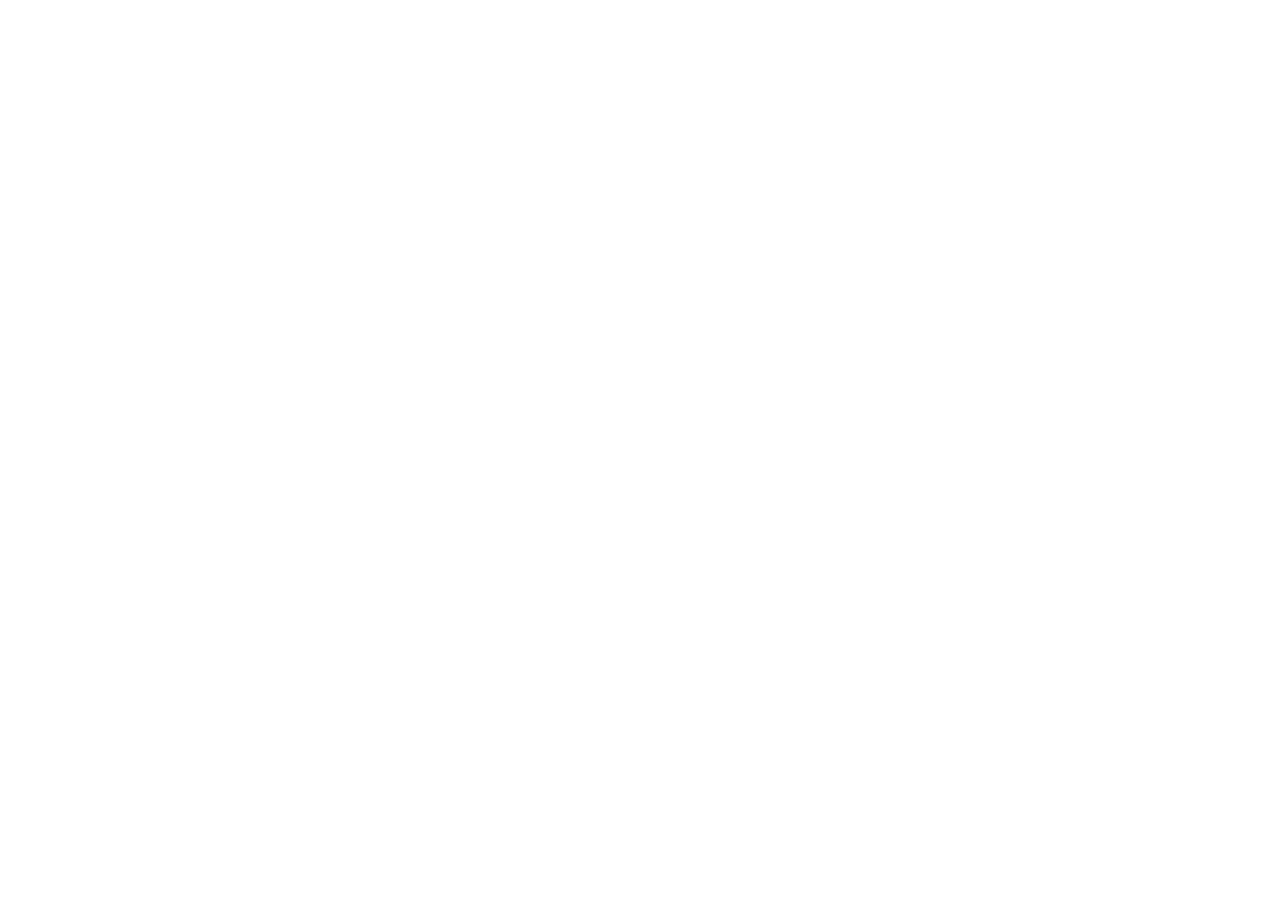
==== index.html @ fb7f4c0d "add initial HTML, CSS, and JavaScript files for project setup" ====
<!DOCTYPE html>
<html lang="Pt-BR">
<head>
    <meta charset="UTF-8">
    <meta name="viewport" content="width=device-width, initial-scale=1.0">
    <title>Felipe Santos | Login</title>
</head>
<body>
    
</body>
</html>
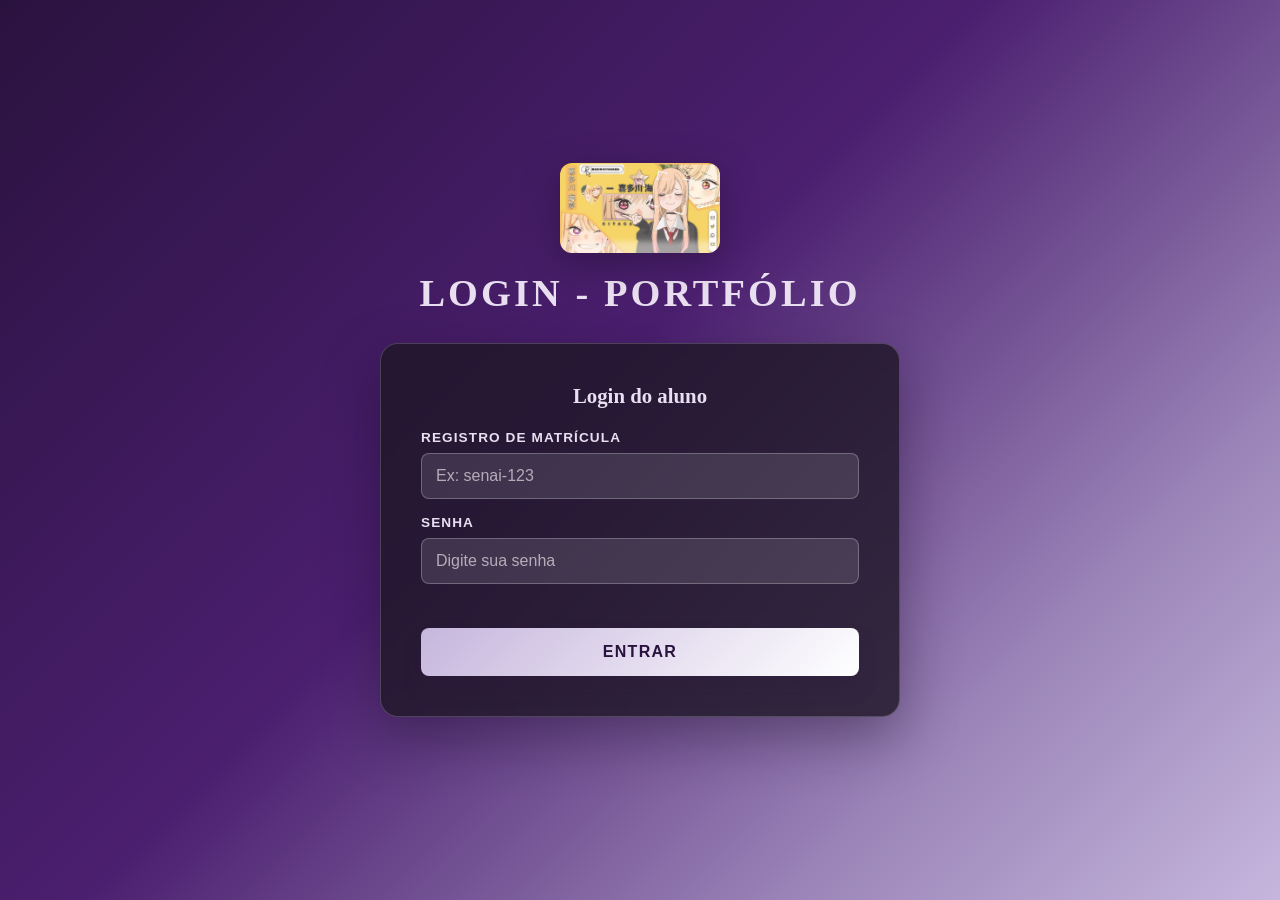
==== commit 651294a3: "feat: add initial implementation of student and class registration system - Created app.js for share" ====
--- a/index.html
+++ b/index.html
@@ -1,11 +1,40 @@
 <!DOCTYPE html>
-<html lang="Pt-BR">
+<html lang="pt-br">
+
 <head>
     <meta charset="UTF-8">
     <meta name="viewport" content="width=device-width, initial-scale=1.0">
-    <title>Felipe Santos | Login</title>
+    <title>Login | Portfólio 1DTM</title>
+    <link rel="stylesheet" href="style.css">
 </head>
+
 <body>
-    
+    <main class="container">
+        <header class="header">
+            <img class="logo" src="Assets/Marin.jpg" alt="Logotipo do Portfólio 1DTM" onerror="this.hidden = true">
+            <h1>Login - Portfólio</h1>
+        </header>
+
+        <form id="loginForm" class="login" method="post" novalidate>
+            <h2>Login do aluno</h2>
+
+            <div class="campo">
+                <label for="usuario">Registro de Matrícula</label>
+                <input type="text" id="usuario" name="usuario" placeholder="Ex: senai-123" autocomplete="username" required>
+            </div>
+
+            <div class="campo">
+                <label for="senha">Senha</label>
+                <input type="password" id="senha" name="senha" placeholder="Digite sua senha" autocomplete="current-password" required>
+            </div>
+
+            <p class="erro" id="erro" role="alert"></p>
+
+            <button class="login-btn" type="submit">Entrar</button>
+        </form>
+    </main>
+
+    <script src="app.js"></script>
 </body>
+
 </html>
--- a/style.css
+++ b/style.css
@@ -0,0 +1,138 @@
+/* Tela de login (mesma paleta violeta do restante do portfólio). */
+:root {
+	--imperial-violet: #2a123f;
+	--amethyst-noir: #4b1f6f;
+	--dusted-lavender: #9c86b9;
+	--orchid-smoke: #c6b6dd;
+	--moon-pearl: #f1edf7;
+	--text-soft: #e9dff0;
+	--text-muted: rgba(255, 255, 255, 0.75);
+	--border: rgba(255, 255, 255, 0.18);
+	--shadow: rgba(22, 9, 35, 0.4);
+}
+
+* { box-sizing: border-box; }
+
+body {
+	min-height: 100vh;
+	margin: 0;
+	font-family: "Segoe UI", Tahoma, Geneva, Verdana, sans-serif;
+	color: var(--text-soft);
+	background: linear-gradient(135deg, var(--imperial-violet), var(--amethyst-noir) 45%, var(--dusted-lavender) 78%, var(--orchid-smoke)) fixed;
+}
+
+.container {
+	width: min(100%, 560px);
+	min-height: 100vh;
+	margin: 0 auto;
+	padding: 40px 20px 60px;
+	display: flex;
+	flex-direction: column;
+	align-items: center;
+	justify-content: center;
+}
+
+.header {
+	width: 100%;
+	margin-bottom: 28px;
+	text-align: center;
+}
+
+.logo {
+	display: block;
+	width: 160px;
+	max-width: 60%;
+	margin: 0 auto 18px;
+	border-radius: 12px;
+	filter: drop-shadow(0 10px 18px rgba(0, 0, 0, 0.25));
+}
+
+h1 {
+	margin: 0;
+	font-family: Georgia, "Times New Roman", serif;
+	font-size: clamp(1.6rem, 5vw, 2.4rem);
+	letter-spacing: 0.08em;
+	text-transform: uppercase;
+}
+
+.login {
+	width: 100%;
+	padding: clamp(24px, 6vw, 40px);
+	border: 1px solid var(--border);
+	border-radius: 18px;
+	background: rgba(31, 22, 40, 0.82);
+	box-shadow: 0 20px 55px var(--shadow);
+	backdrop-filter: blur(6px);
+	-webkit-backdrop-filter: blur(6px);
+}
+
+.login h2 {
+	margin: 0 0 22px;
+	color: var(--text-soft);
+	font-family: Georgia, "Times New Roman", serif;
+	font-size: 1.3rem;
+	text-align: center;
+}
+
+.campo { margin-bottom: 16px; }
+
+.campo label {
+	display: block;
+	margin-bottom: 8px;
+	font-size: 0.85rem;
+	font-weight: 600;
+	letter-spacing: 0.08em;
+	text-transform: uppercase;
+}
+
+.campo input {
+	width: 100%;
+	min-height: 46px;
+	padding: 12px 14px;
+	border: 1px solid rgba(255, 255, 255, 0.25);
+	border-radius: 8px;
+	outline: none;
+	background: rgba(255, 255, 255, 0.12);
+	color: #fff;
+	font: inherit;
+	transition: border-color 0.2s ease, box-shadow 0.2s ease;
+}
+
+.campo input::placeholder { color: rgba(255, 255, 255, 0.6); }
+
+.campo input:focus {
+	border-color: rgba(255, 255, 255, 0.6);
+	box-shadow: 0 0 0 3px rgba(255, 255, 255, 0.15);
+}
+
+.erro {
+	min-height: 1.3em;
+	margin: 0 0 4px;
+	color: #ffb4bd;
+	font-size: 0.92rem;
+	font-weight: 600;
+}
+
+.login-btn {
+	display: block;
+	width: 100%;
+	min-height: 48px;
+	margin-top: 8px;
+	padding: 14px 18px;
+	border: 0;
+	border-radius: 8px;
+	background: linear-gradient(135deg, var(--orchid-smoke), #fff);
+	color: var(--imperial-violet);
+	font: inherit;
+	font-weight: 700;
+	letter-spacing: 0.08em;
+	text-transform: uppercase;
+	cursor: pointer;
+	box-shadow: 0 12px 18px rgba(43, 24, 61, 0.25);
+	transition: transform 0.2s ease, box-shadow 0.2s ease;
+}
+
+.login-btn:hover {
+	transform: translateY(-1px);
+	box-shadow: 0 16px 22px rgba(43, 24, 61, 0.35);
+}
